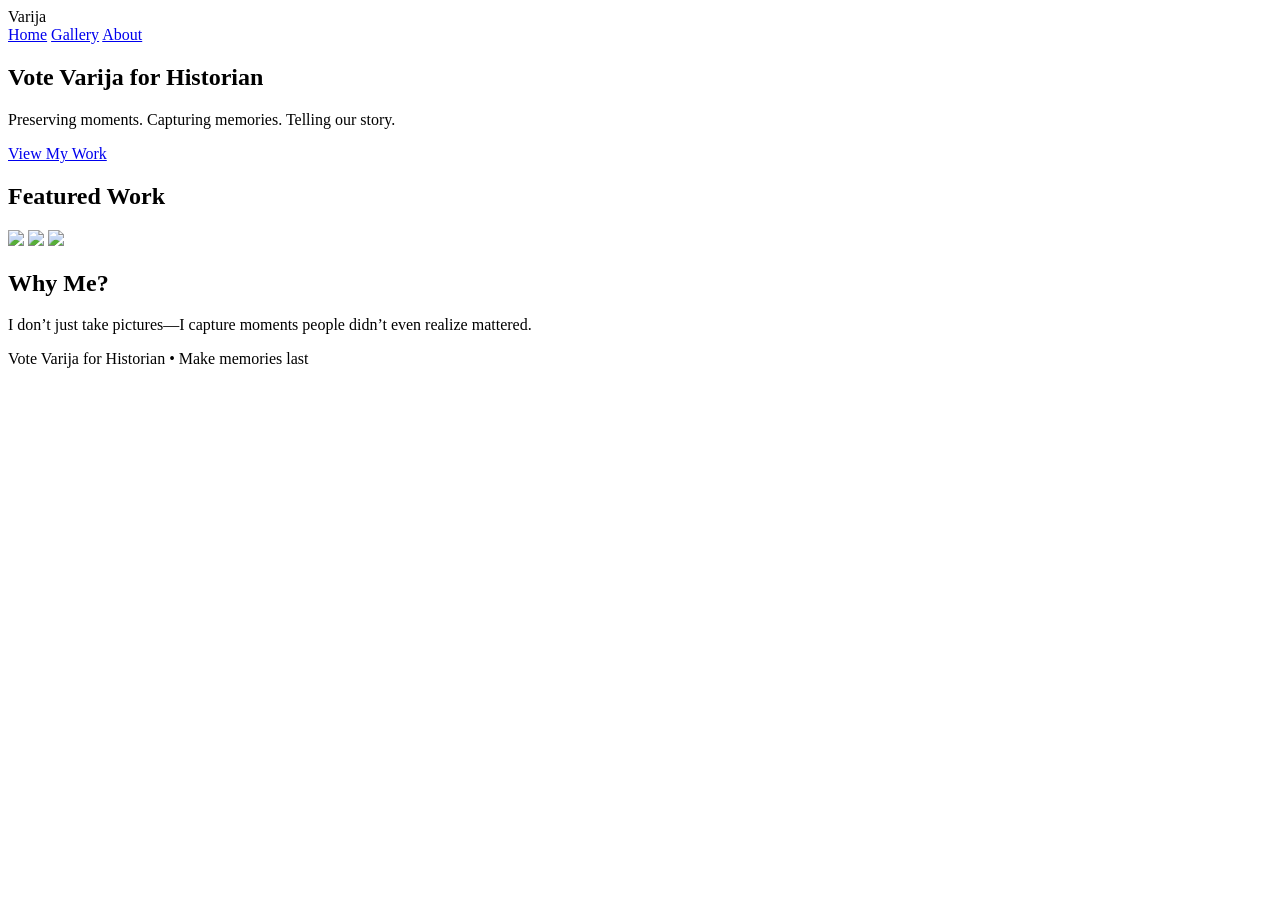
==== index.html @ 257d4336 "first commit" ====
<!DOCTYPE html>
<html lang="en">
<head>
  <meta charset="UTF-8">
  <title>Vote Varija for Historian</title>
  <link rel="stylesheet" href="css/styles.css">
</head>
<body>

<header class="navbar">
  <div class="logo">Varija</div>
  <nav>
    <a href="index.html" class="active">Home</a>
    <a href="gallery.html">Gallery</a>
    <a href="about.html">About</a>
  </nav>
</header>

<section class="hero">
  <div class="hero-content">
    <h1>Vote Varija for Historian</h1>
    <p>Preserving moments. Capturing memories. Telling our story.</p>
    <a href="gallery.html" class="btn">View My Work</a>
  </div>
</section>

<section class="section">
  <h2>Featured Work</h2>
  <div class="card-grid">
    <img src="assets/images/photo1.jpg">
    <img src="assets/images/photo2.jpg">
    <img src="assets/images/photo3.jpg">
  </div>
</section>

<section class="section alt">
  <h2>Why Me?</h2>
  <p class="center">
    I don’t just take pictures—I capture moments people didn’t even realize mattered.
  </p>
</section>

<footer>
  <p>Vote Varija for Historian • Make memories last</p>
</footer>

</body>
</html>
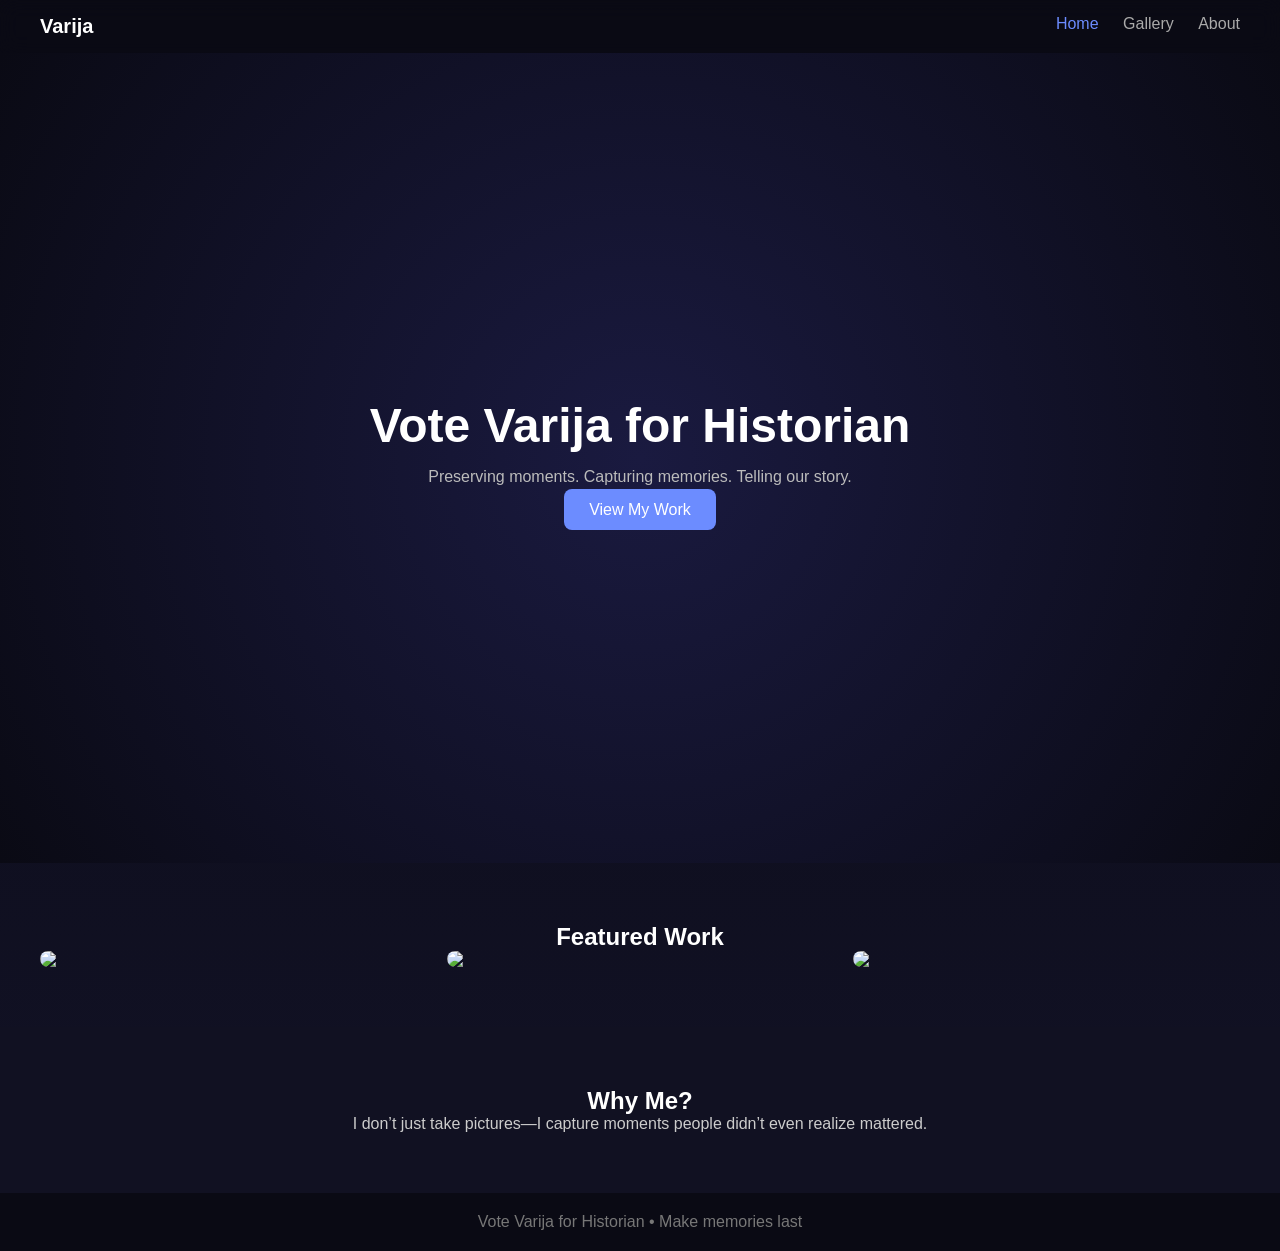
==== commit 98caa176: "Add files via upload" ====
--- a/index.html
+++ b/index.html
@@ -1,48 +1,48 @@
-<!DOCTYPE html>
-<html lang="en">
-<head>
-  <meta charset="UTF-8">
-  <title>Vote Varija for Historian</title>
-  <link rel="stylesheet" href="css/styles.css">
-</head>
-<body>
-
-<header class="navbar">
-  <div class="logo">Varija</div>
-  <nav>
-    <a href="index.html" class="active">Home</a>
-    <a href="gallery.html">Gallery</a>
-    <a href="about.html">About</a>
-  </nav>
-</header>
-
-<section class="hero">
-  <div class="hero-content">
-    <h1>Vote Varija for Historian</h1>
-    <p>Preserving moments. Capturing memories. Telling our story.</p>
-    <a href="gallery.html" class="btn">View My Work</a>
-  </div>
-</section>
-
-<section class="section">
-  <h2>Featured Work</h2>
-  <div class="card-grid">
-    <img src="assets/images/photo1.jpg">
-    <img src="assets/images/photo2.jpg">
-    <img src="assets/images/photo3.jpg">
-  </div>
-</section>
-
-<section class="section alt">
-  <h2>Why Me?</h2>
-  <p class="center">
-    I don’t just take pictures—I capture moments people didn’t even realize mattered.
-  </p>
-</section>
-
-<footer>
-  <p>Vote Varija for Historian • Make memories last</p>
-</footer>
-
-</body>
+<!DOCTYPE html>
+<html lang="en">
+<head>
+  <meta charset="UTF-8">
+  <title>Vote Varija for Historian</title>
+  <link rel="stylesheet" href="./styles.css">
+</head>
+<body>
+
+<header class="navbar">
+  <div class="logo">Varija</div>
+  <nav>
+    <a href="index.html" class="active">Home</a>
+    <a href="gallery.html">Gallery</a>
+    <a href="about.html">About</a>
+  </nav>
+</header>
+
+<section class="hero">
+  <div class="hero-content">
+    <h1>Vote Varija for Historian</h1>
+    <p>Preserving moments. Capturing memories. Telling our story.</p>
+    <a href="gallery.html" class="btn">View My Work</a>
+  </div>
+</section>
+
+<section class="section">
+  <h2>Featured Work</h2>
+  <div class="card-grid">
+    <img src="./assets/images/photo1.jpg">
+    <img src="./assets/images/photo2.jpg">
+    <img src="./assets/images/photo3.jpg">
+  </div>
+</section>
+
+<section class="section alt">
+  <h2>Why Me?</h2>
+  <p class="center">
+    I don’t just take pictures—I capture moments people didn’t even realize mattered.
+  </p>
+</section>
+
+<footer>
+  <p>Vote Varija for Historian • Make memories last</p>
+</footer>
+
+</body>
 </html>
--- a/styles.css
+++ b/styles.css
@@ -0,0 +1,171 @@
+/* RESET */
+* {
+  margin: 0;
+  padding: 0;
+  box-sizing: border-box;
+}
+
+body {
+  font-family: 'Segoe UI', sans-serif;
+  background: linear-gradient(to bottom, #0a0a14, #121226);
+  color: white;
+}
+
+/* NAVBAR */
+.navbar {
+  position: sticky;
+  top: 0;
+  display: flex;
+  justify-content: space-between;
+  padding: 15px 40px;
+  background: rgba(10,10,20,0.9);
+  backdrop-filter: blur(10px);
+}
+
+.navbar a {
+  color: #aaa;
+  margin-left: 20px;
+  text-decoration: none;
+  transition: 0.3s;
+}
+
+.navbar a:hover,
+.navbar .active {
+  color: #6c8cff;
+}
+
+.logo {
+  font-weight: bold;
+  font-size: 20px;
+}
+
+/* HERO */
+.hero {
+  height: 90vh;
+  display: flex;
+  justify-content: center;
+  align-items: center;
+  text-align: center;
+  background: radial-gradient(circle at center, #1a1a40, #0a0a14);
+}
+
+.hero h1 {
+  font-size: 3em;
+}
+
+.hero p {
+  margin: 15px 0;
+  color: #bbb;
+}
+
+/* BUTTON */
+.btn {
+  background: #6c8cff;
+  padding: 12px 25px;
+  color: white;
+  text-decoration: none;
+  border-radius: 8px;
+  transition: 0.3s;
+}
+
+.btn:hover {
+  background: #4a6cff;
+}
+
+/* SECTIONS */
+.section {
+  padding: 60px 40px;
+  text-align: center;
+}
+
+.section.alt {
+  background: #111122;
+}
+
+.center {
+  max-width: 600px;
+  margin: auto;
+  color: #ccc;
+}
+
+/* GRID */
+.card-grid {
+  display: grid;
+  grid-template-columns: repeat(auto-fit, minmax(200px, 1fr));
+  gap: 20px;
+}
+
+.card-grid img {
+  width: 100%;
+  border-radius: 10px;
+  transition: 0.3s;
+}
+
+.card-grid img:hover {
+  transform: scale(1.05);
+}
+
+/* TEXT CARDS */
+.card {
+  background: #1a1a2e;
+  padding: 20px;
+  border-radius: 10px;
+}
+
+/* GALLERY */
+.gallery {
+  display: grid;
+  grid-template-columns: repeat(auto-fit, minmax(250px, 1fr));
+  gap: 15px;
+  padding: 40px;
+}
+
+.gallery img {
+  width: 100%;
+  border-radius: 10px;
+  cursor: pointer;
+  transition: 0.3s;
+}
+
+.gallery img:hover {
+  transform: scale(1.05);
+}
+
+/* MODAL */
+.modal {
+  display: none;
+  position: fixed;
+  top: 0;
+  left: 0;
+  width: 100%;
+  height: 100%;
+  background: rgba(0,0,0,0.9);
+  justify-content: center;
+  align-items: center;
+}
+
+.modal img {
+  max-width: 80%;
+}
+
+#close {
+  position: absolute;
+  top: 20px;
+  right: 40px;
+  font-size: 30px;
+  cursor: pointer;
+}
+
+/* TITLE */
+.page-title {
+  text-align: center;
+  margin-top: 40px;
+}
+
+/* FOOTER */
+footer {
+  text-align: center;
+  padding: 20px;
+  background: #0a0a14;
+  color: #777;
+}
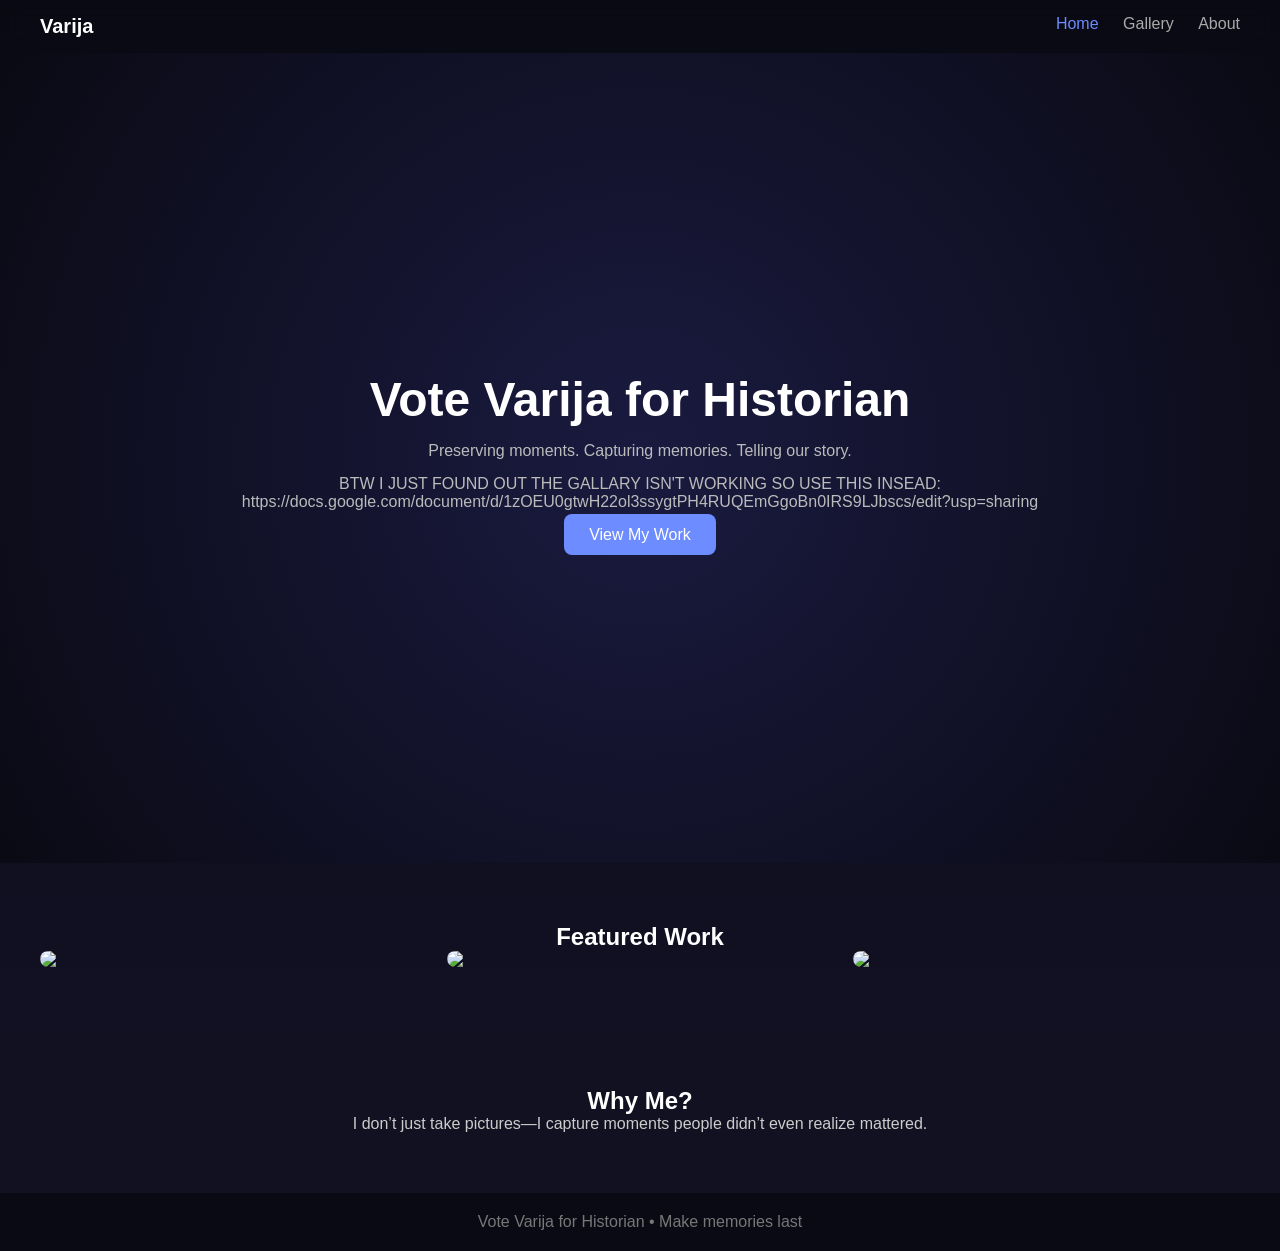
==== commit bf84f138: "Add files via upload" ====
--- a/index.html
+++ b/index.html
@@ -10,9 +10,9 @@
 <header class="navbar">
   <div class="logo">Varija</div>
   <nav>
-    <a href="index.html" class="active">Home</a>
-    <a href="gallery.html">Gallery</a>
-    <a href="about.html">About</a>
+    <a href="./index.html" class="active">Home</a>
+    <a href="./gallery.html">Gallery</a>
+    <a href="./about.html">About</a>
   </nav>
 </header>
 
@@ -20,7 +20,8 @@
   <div class="hero-content">
     <h1>Vote Varija for Historian</h1>
     <p>Preserving moments. Capturing memories. Telling our story.</p>
-    <a href="gallery.html" class="btn">View My Work</a>
+    <p> BTW I JUST FOUND OUT THE GALLARY ISN'T WORKING SO USE THIS INSEAD: https://docs.google.com/document/d/1zOEU0gtwH22ol3ssygtPH4RUQEmGgoBn0IRS9LJbscs/edit?usp=sharing</p>
+    <a href="./gallery.html" class="btn">View My Work</a>
   </div>
 </section>
 
